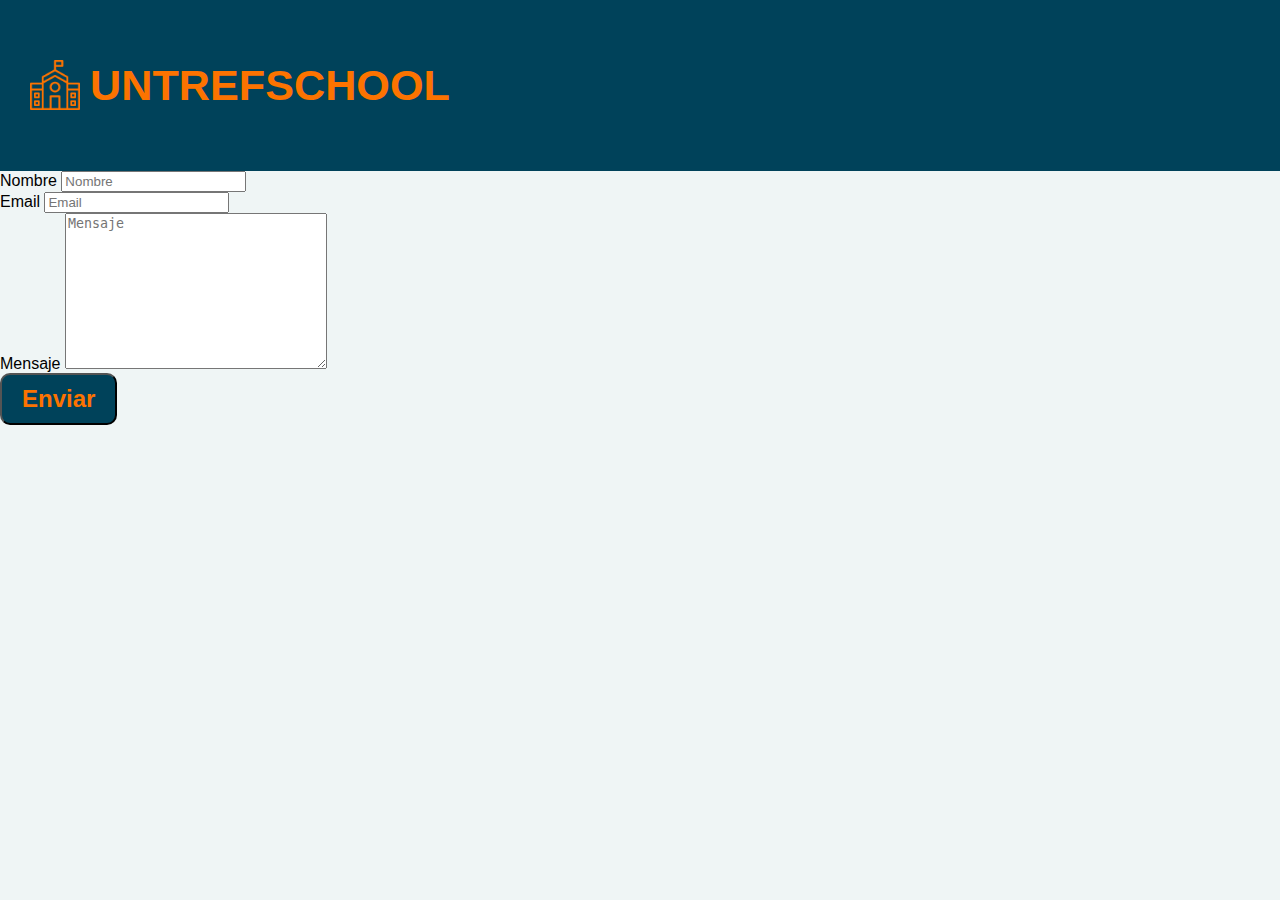
==== formulario.html @ 69b81f81 "Estilos Css agregados" ====
<!DOCTYPE html>
<html lang="en">
<head>
    <meta charset="UTF-8">
    <meta name="viewport" content="width=device-width, initial-scale=1.0">
    <link rel="stylesheet" href="css/style.css">
    <title>UntrefSchool</title>
    <link rel="shortcut icon" sizes="16x16" href="imagenes/escuelaicon.png">
</head>
<body>
<header>
    <a href="#" class="logo">
        <img src="/imagenes/colegiologo.png" alt="logo de la institucion">
        <h2 class="nombre-escuela">UNTREFSCHOOL</h2>
        </a>
</header>


    <form action="https://formsubmit.co/lucas.pucheta01@gmail.com" method="POST">
        <div class="datos-form">
            <div class="nombre">
                <label for="nombre">Nombre</label>
                <input type="text" name="nombre" id="nombre" placeholder="Nombre">
            </div>
            <div class="email">
                <label for="email">Email</label>
                <input type="email" name="email" id="email" placeholder="Email">
            </div>
            <div class="mensaje">
                <label for="mensaje">Mensaje</label>
                <textarea name="mensaje" id="mensaje" cols="30" rows="10" placeholder="Mensaje"></textarea>
            </div>
            <div class="boton-form">
                <input type="submit" value="Enviar" id="boton">
                <input type="hidden" name="_next" value="http://127.0.0.1:5500/">
                <input type="hidden" name="_captcha" value="false">
            </div>

        </div>
    </form>
    
</body>
</html>
---- css/style.css ----
*{
    box-sizing: border-box;
}

html{
    scroll-behavior: smooth;
}

h1{
    font-family: 'Belanosima', sans-serif;
    font-size: 3.5em;
}
h2{
    font-size: 2.7em;
}
h3{
    font-size: 2em;
}

p{
    font-size: 1.25em;
}

ul{
    list-style: none;
}

li{
    font-size: 1.2em;
}

#contacto{
    font-family: 'Poppins', sans-serif;
    color: black;
    text-decoration:underline;
    font-size: 2em; 
}

#contacto:hover{
    color:#FC7300;
}

button{
    font-size: 1.5em;
font-weight: bold;
padding: 10px 20px;
border-radius: 10px;
background-color:#00425A;
color: #FC7300;
}

input#boton{
font-size: 1.5em;
font-weight: bold;
padding: 10px 20px;
border-radius: 10px;
background-color:#00425A;
color: #FC7300;
}

input#boton:hover{
    background-color: #1F8A70;
}

body {
    font-family: 'Poppins', sans-serif;
    background-color: #EFF5F5;
    margin: 0;
}


.logo{
    display: flex;
    align-items: center;
}

.logo img{
    height: 50px;
    margin-right: 10px;
}

.container{
    max-width: 1400px;
    margin: auto;
}

header .logo{
    margin: 0;
    padding: 25px 30px;
}

header .container{
    display: flex;
    flex-direction: column;
    align-items: center;
    font-size: 1.35em;

}

header a{
    font-weight: 600;
    padding: 5px 12px;
    text-decoration: none;
    color: #FC7300;
}

nav a:hover{
    color: #1F8A70;
}

header nav{
    display: flex;
    flex-direction: column;
    text-align: center;
    padding-bottom: 25px;
}

header{
    background-color: #00425A;
}

#hero{
    display: flex;
    align-items: center;
    justify-content: center;
    text-align: center;
    flex-direction: column;
    height: 90vh;
    color: white;
    background-image: linear-gradient(
        0deg,
        rgba(0,0,0,0.5),
        rgba(0,0,0,0.5)
    ) 
    ,url("/imagenes/biblioteca.jpg");
    background-repeat: no-repeat;
    background-size: cover;
    background-position: center center;
}

#quienes-somos .container{
    text-align: center;
    padding: 200px 12px;
}


#prop-educativa{
    text-align: center;
    color: white;
}

#prop-educativa h2{
    margin-top: 0;
    color: black;
    font-size: 3.2em;
}

#prop-educativa p{
    display: none;
     
}

#prop-educativa .carta{
    background-position: center center;
    background-size: cover;
    padding: 50px;
    margin: 20px;
    border-radius: 15px;
}

#prop-educativa .container{
    padding: 100px 10px;
}

.carta:first-child{
    background-image: linear-gradient(
        0deg,
        rgba(0,0,0,0.5),
        rgba(0,0,0,0.5)
    ) 
    ,url("/imagenes/kids.jpg");
    
}

.carta:nth-child(2){
    background-image: linear-gradient(
        0deg,
        rgba(0,0,0,0.5),
        rgba(0,0,0,0.5)
    ) 
    ,url("/imagenes/books.jpg");
    

}

.carta:nth-child(3){
    background-image: linear-gradient(
        0deg,
        rgba(0,0,0,0.5),
        rgba(0,0,0,0.5)
    ) 
    ,url("/imagenes/secundaria.jpg");
    
}


#porque-elegirnos{
    
}
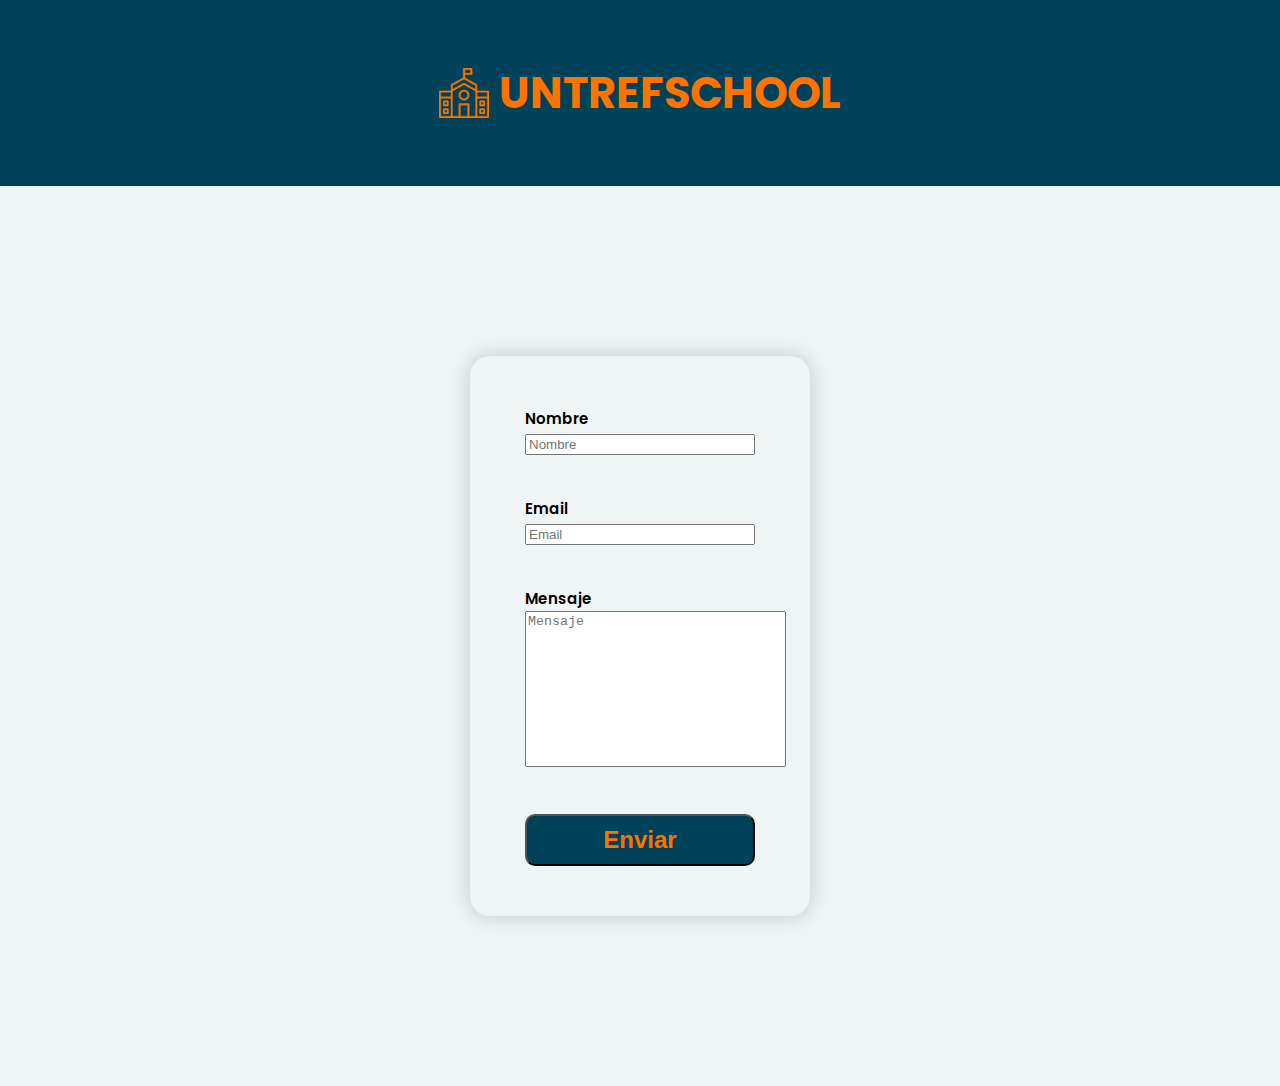
==== commit 1d70073a: "Adaptacion a Mobile" ====
--- a/formulario.html
+++ b/formulario.html
@@ -4,31 +4,42 @@
     <meta charset="UTF-8">
     <meta name="viewport" content="width=device-width, initial-scale=1.0">
     <link rel="stylesheet" href="css/style.css">
+    <link rel="preconnect" href="https://fonts.googleapis.com">
+<link rel="preconnect" href="https://fonts.gstatic.com" crossorigin>
+<link href="https://fonts.googleapis.com/css2?family=Poppins:ital,wght@1,300&display=swap" rel="stylesheet">
+<link rel="preconnect" href="https://fonts.googleapis.com">
+<link rel="preconnect" href="https://fonts.gstatic.com" crossorigin>
+<link href="https://fonts.googleapis.com/css2?family=Belanosima&display=swap" rel="stylesheet">
     <title>UntrefSchool</title>
     <link rel="shortcut icon" sizes="16x16" href="imagenes/escuelaicon.png">
 </head>
-<body>
+<body id="form-body">
 <header>
-    <a href="#" class="logo">
+    <div class="container">
+    <a href="index.html" class="logo">
         <img src="/imagenes/colegiologo.png" alt="logo de la institucion">
         <h2 class="nombre-escuela">UNTREFSCHOOL</h2>
         </a>
+    </div>
 </header>
 
-
+<div id="form-cont">
     <form action="https://formsubmit.co/lucas.pucheta01@gmail.com" method="POST">
         <div class="datos-form">
             <div class="nombre">
                 <label for="nombre">Nombre</label>
                 <input type="text" name="nombre" id="nombre" placeholder="Nombre">
+                
             </div>
             <div class="email">
                 <label for="email">Email</label>
                 <input type="email" name="email" id="email" placeholder="Email">
+                
             </div>
             <div class="mensaje">
                 <label for="mensaje">Mensaje</label>
                 <textarea name="mensaje" id="mensaje" cols="30" rows="10" placeholder="Mensaje"></textarea>
+                
             </div>
             <div class="boton-form">
                 <input type="submit" value="Enviar" id="boton">
@@ -38,6 +49,6 @@
 
         </div>
     </form>
-    
+</div>
 </body>
 </html>--- a/css/style.css
+++ b/css/style.css
@@ -8,10 +8,10 @@
 
 h1{
     font-family: 'Belanosima', sans-serif;
-    font-size: 3.5em;
+    font-size: 2.5em;
 }
 h2{
-    font-size: 2.7em;
+    font-size: 2.0em;
 }
 h3{
     font-size: 2em;
@@ -143,6 +143,7 @@
     padding: 200px 12px;
 }
 
+/* Propuesta Educativa seccion */
 
 #prop-educativa{
     text-align: center;
@@ -203,7 +204,142 @@
     
 }
 
-
-#porque-elegirnos{
-    
-}+/* Seccion de porque elegirnos*/
+
+#porque-elegirnos .container{
+   text-align: center;
+    padding: 100px 15px;
+    
+}
+
+#porque-elegirnos h2{
+    
+    margin: 0;
+}
+
+#porque-elegirnos li{
+    
+    margin: 14px 5px;
+    font-weight: bold;
+}
+
+/* Seccion de noticas */
+
+#ultimas-noticias{
+    text-align: center;
+    color: white;
+}
+#ultimas-noticias .container{
+padding: 100px 0px;
+
+}
+
+#ultimas-noticias .noticia{
+    background-position: center center;
+    background-size: cover;
+    padding: 50px;
+    margin: 20px;
+    border-radius: 15px;
+}
+
+.noticia:first-child{
+    background-image: linear-gradient(
+        0deg,
+        rgba(0,0,0,0.5),
+        rgba(0,0,0,0.5)
+    ) 
+    ,url("/imagenes/escuela.jpg");
+}
+
+.noticia:nth-child(2){
+    background-image: linear-gradient(
+        0deg,
+        rgba(0,0,0,0.5),
+        rgba(0,0,0,0.5)
+    ) 
+    ,url("/imagenes/lapiz.jpg");
+}
+
+/* Enlace al formulario */
+
+
+#formulario{
+    display: flex;
+    justify-content: center;
+    padding: 20px;
+}
+
+#formulario a{
+    text-align: center;
+    margin: 0;
+}
+
+/*Estilos del footer */
+
+footer{
+    background-color:#00425A;
+}
+
+footer p{
+margin: 0;
+color: #FC7300;
+padding: 12px;
+}
+
+footer .container{
+height: 150px;
+display: flex;
+justify-content: center;
+align-items: flex-end;
+}
+
+
+/* Estilos del formulario en pestaña aparte */
+
+#form-cont{
+    display: flex;
+    align-items: center;
+    justify-content: center;
+    min-height: 100vh;
+    background-color: #EFF5F5;
+
+}
+
+
+form{
+    box-shadow: 0 0 20px rgba(0,0,0,0.2);
+    padding: 50px 55px;
+    border-radius: 20px;
+    text-align: center;
+    width: 340px;
+    margin: auto;
+}
+
+.datos-form{
+    display: flex;
+    flex-direction: column;
+    text-align: left;
+    gap: 2.5em;
+}
+
+.datos-form label{
+    text-align: left;
+    font-size: 15px;
+    font-weight: 600;
+    margin-bottom: 15px;
+
+}
+
+.datos-form input{
+    width: 100%;
+}
+
+textarea{
+    resize: none;
+}
+
+/* Version para escritorio */
+
+
+
+
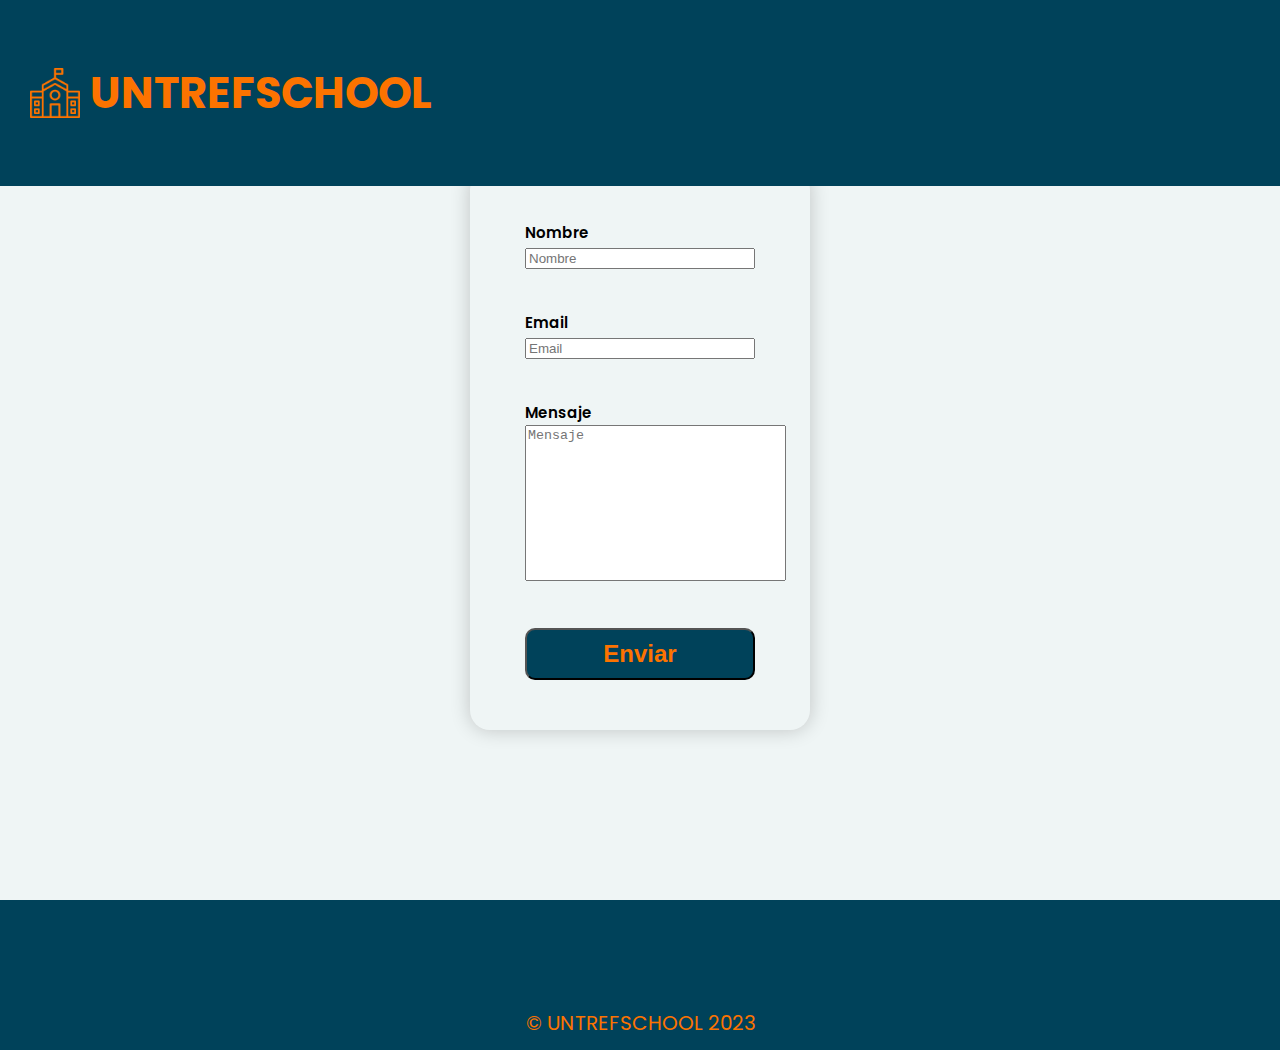
==== commit cc9c6121: "Proyecto Terimado, adaptado para Mobile y Escritorio" ====
--- a/formulario.html
+++ b/formulario.html
@@ -50,5 +50,13 @@
         </div>
     </form>
 </div>
+
+<footer>
+    <div class="container">
+        <p>&copy; UNTREFSCHOOL 2023</p>
+    </div>
+</footer>
+
+
 </body>
 </html>--- a/css/style.css
+++ b/css/style.css
@@ -214,7 +214,7 @@
 
 #porque-elegirnos h2{
     
-    margin: 0;
+    margin-left: 40px;
 }
 
 #porque-elegirnos li{
@@ -340,6 +340,102 @@
 
 /* Version para escritorio */
 
-
-
-
+@media (min-width: 768px){
+
+    header{
+        position: fixed;
+        width: 100%;
+    }
+
+
+header .container{
+    flex-direction: row;
+    justify-content: space-between;
+}
+
+header nav{
+    flex-direction: row;
+    padding-bottom: 0;
+    padding-right: 20px;
+}
+
+#quienes-somos .container{
+    display: flex;
+    justify-content: center;
+
+}
+
+#quienes-somos .texto{
+    width: 50%;
+    max-width: 600px;
+    text-align: initial;
+    padding-left: 50px;
+    display: flex;
+    flex-direction: column;
+    justify-content: center;
+}
+
+#quienes-somos .img-container{
+    background-image: url("/imagenes/escuelafuera.jpg");
+    background-size: cover;
+    background-position: center center;
+    height: 500px;
+    width: 500px;
+}
+
+#prop-educativa .programas{
+display: flex;
+justify-content: center;
+}
+
+#prop-educativa p{
+    display: block;
+    margin-bottom: 30px;
+}
+
+#prop-educativa .carta{
+padding: 15px;
+}
+
+#porque-elegirnos .container{
+text-align: initial;
+display: flex;
+    justify-content: center;
+}
+
+#porque-elegirnos h2{
+    display: flex;
+    flex-direction: column;
+    justify-content: center;
+    font-size: 2.5em;
+    align-items: center;
+    margin-left: 100px;
+}
+
+#porque-elegirnos ul{
+margin-left: 50px;
+}
+
+#porque-elegirnos li{
+    width: 90%;
+    max-width: 600px;
+    text-align: initial;
+    padding-left: 0px;
+    display: flex;
+    flex-direction: column;
+    justify-content: center;
+
+}
+
+#porque-elegirnos .img-graduacion{
+    background-image: url("/imagenes/graduacion.jpg");
+    background-size: cover;
+    background-position: center center;
+    height: 500px;
+    width: 500px;
+}
+
+
+}
+
+
